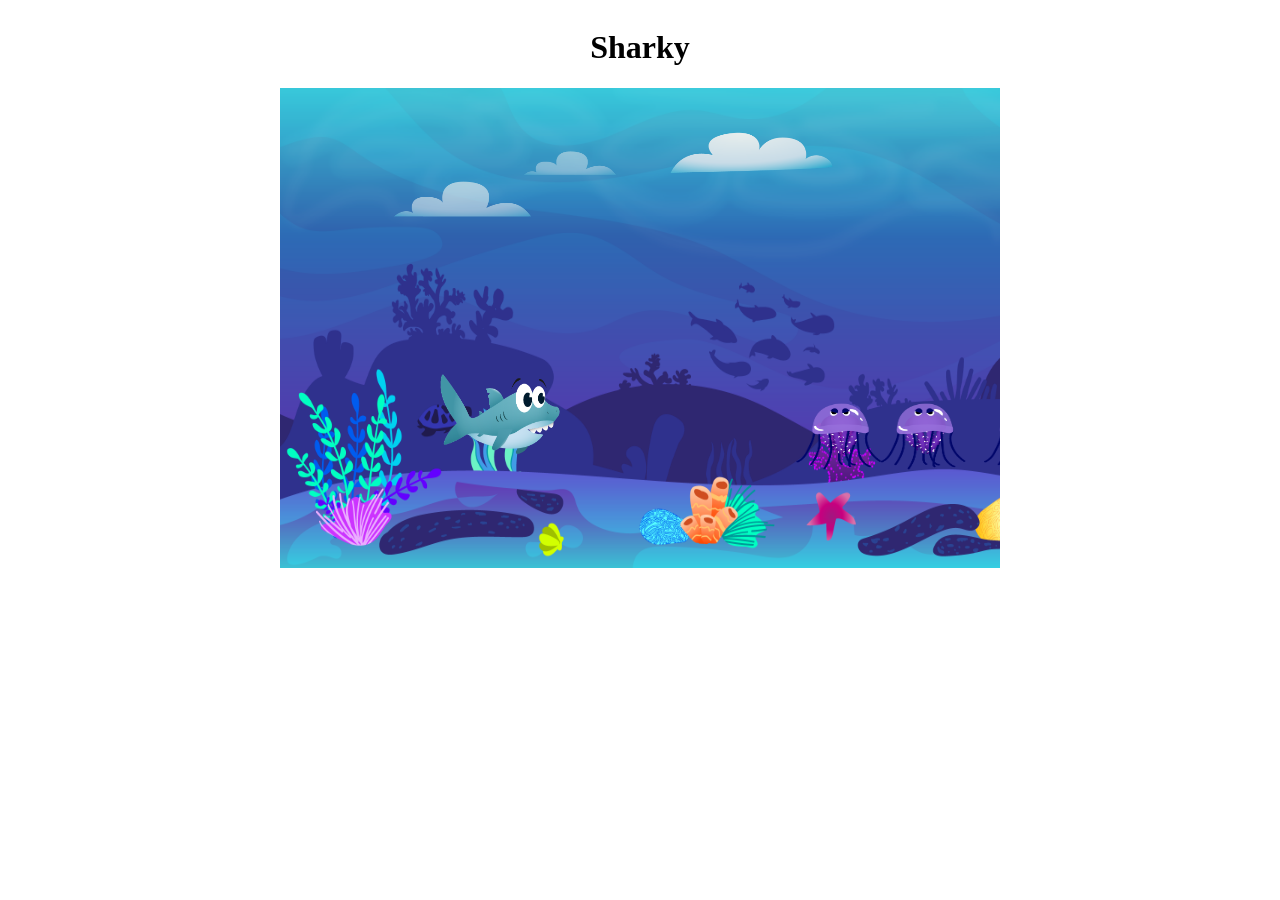
==== index.html @ d9c081e9 "add:  background" ====
<!doctype html>
<html lang="en">
  <head>
    <meta charset="UTF-8" />
    <meta name="viewport" content="width=device-width, initial-scale=1.0" />
    <link rel="stylesheet" href="style.css" />
    <script src="models/world.class.js" defer></script>
    <script src="models/movable-object.class.js" defer></script>
    <script src="models/character.class.js" defer></script>
    <script src="models/background-object.class.js" defer></script>

    <script src="models/jellyfish.class.js" defer></script>
    <script src="models/cloud.class.js" defer></script>

    <script src="js/game.js" defer></script>

    <title>Sharky</title>
  </head>
  <body>
    <h1>Sharky</h1>
    <canvas class="canvas-container" width="720" height="480"> </canvas>
  </body>
</html>
---- style.css ----
body {
  display: flex;
  flex-direction: column;
  align-items: center;
}
canvas {
  background-color: black;
}
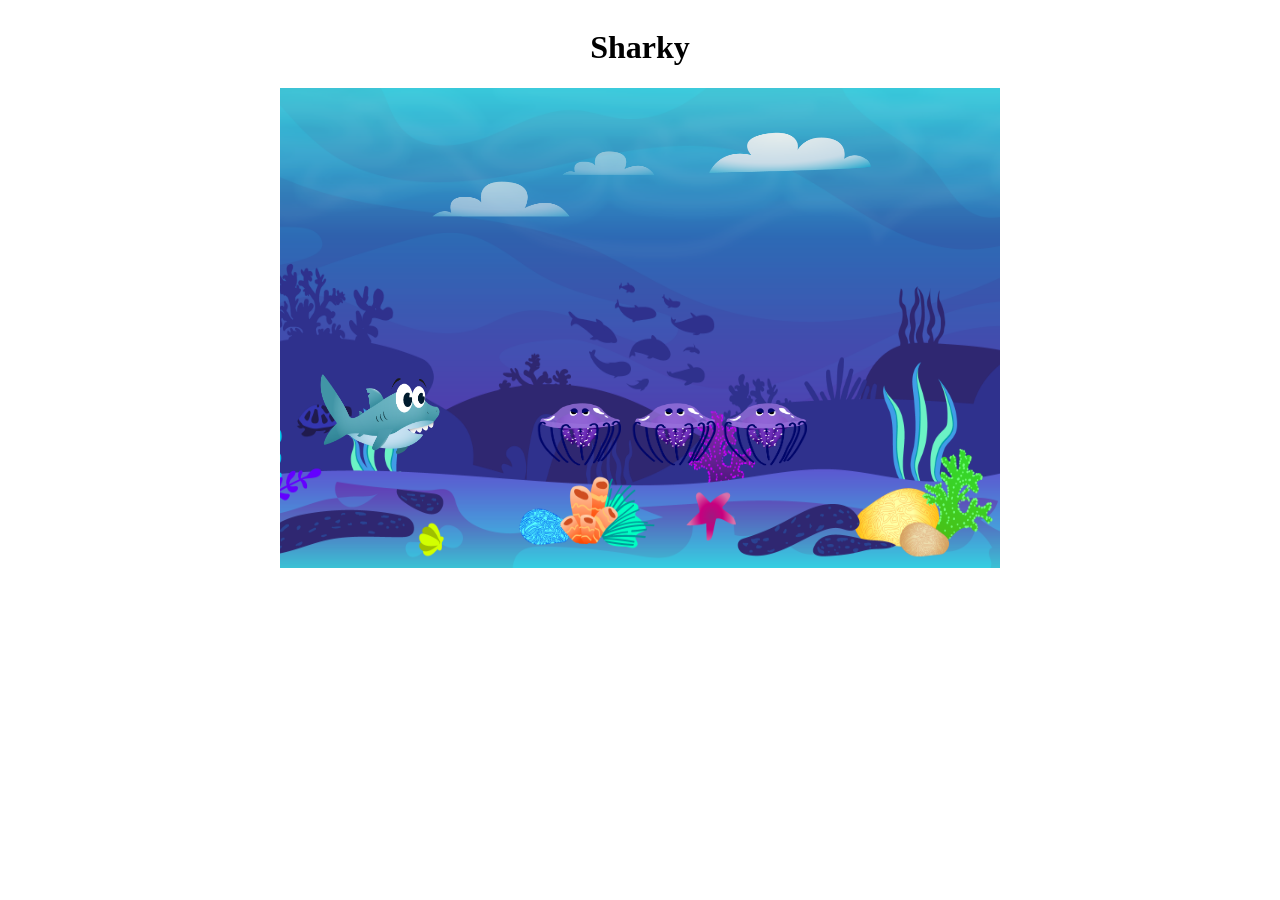
==== commit 2752d7bb: "add: keyboard input" ====
--- a/index.html
+++ b/index.html
@@ -8,10 +8,9 @@
     <script src="models/movable-object.class.js" defer></script>
     <script src="models/character.class.js" defer></script>
     <script src="models/background-object.class.js" defer></script>
-
     <script src="models/jellyfish.class.js" defer></script>
+    <script src="models/keyboard.class.js" defer></script>
     <script src="models/cloud.class.js" defer></script>
-
     <script src="js/game.js" defer></script>
 
     <title>Sharky</title>
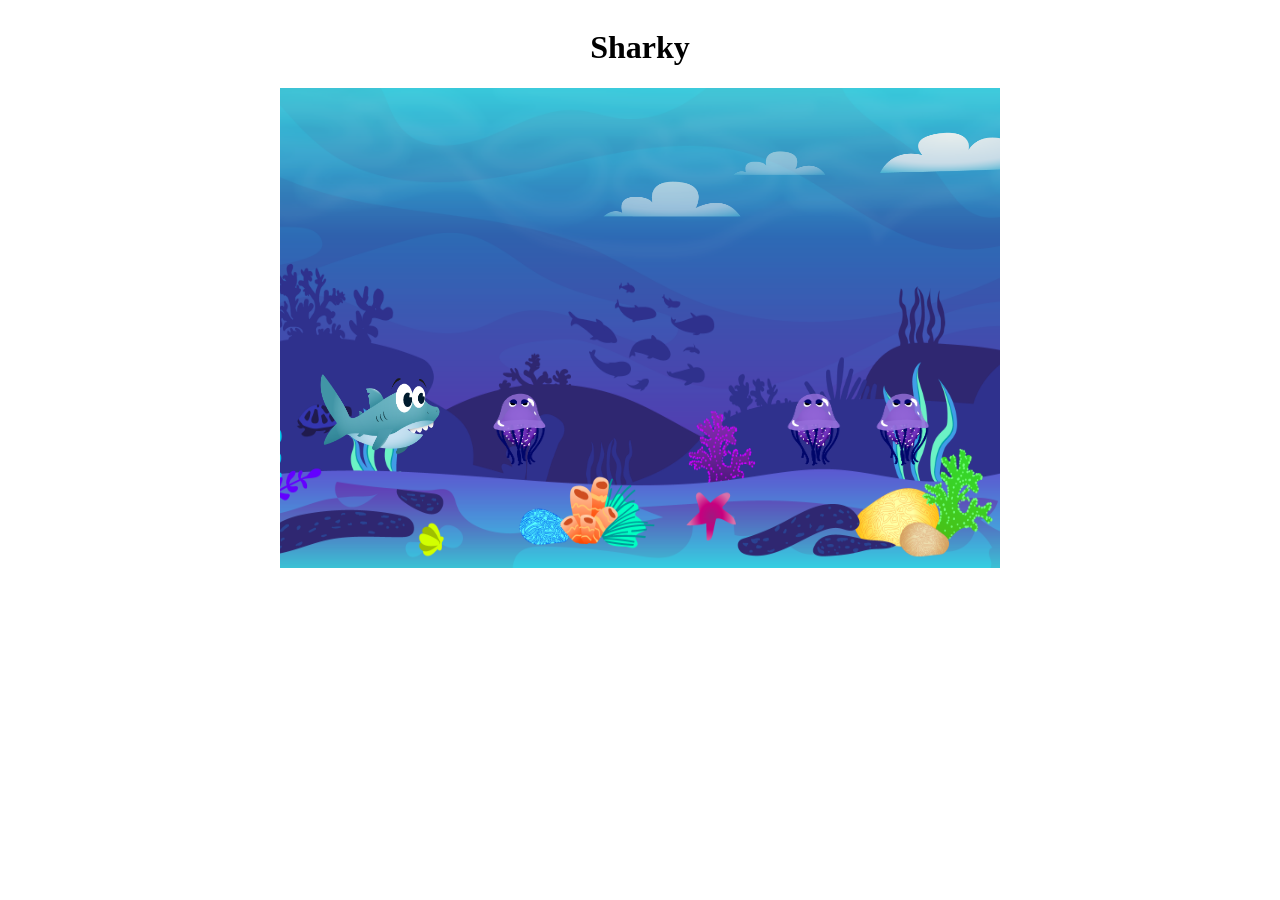
==== commit 87a7e96d: "add: level" ====
--- a/index.html
+++ b/index.html
@@ -9,8 +9,12 @@
     <script src="models/character.class.js" defer></script>
     <script src="models/background-object.class.js" defer></script>
     <script src="models/jellyfish.class.js" defer></script>
+    <script src="models/level.class.js" defer></script>
+    <script src="models/cloud.class.js" defer></script>
+    <script src="levels/level1.js" defer></script>
+
     <script src="models/keyboard.class.js" defer></script>
-    <script src="models/cloud.class.js" defer></script>
+
     <script src="js/game.js" defer></script>
 
     <title>Sharky</title>
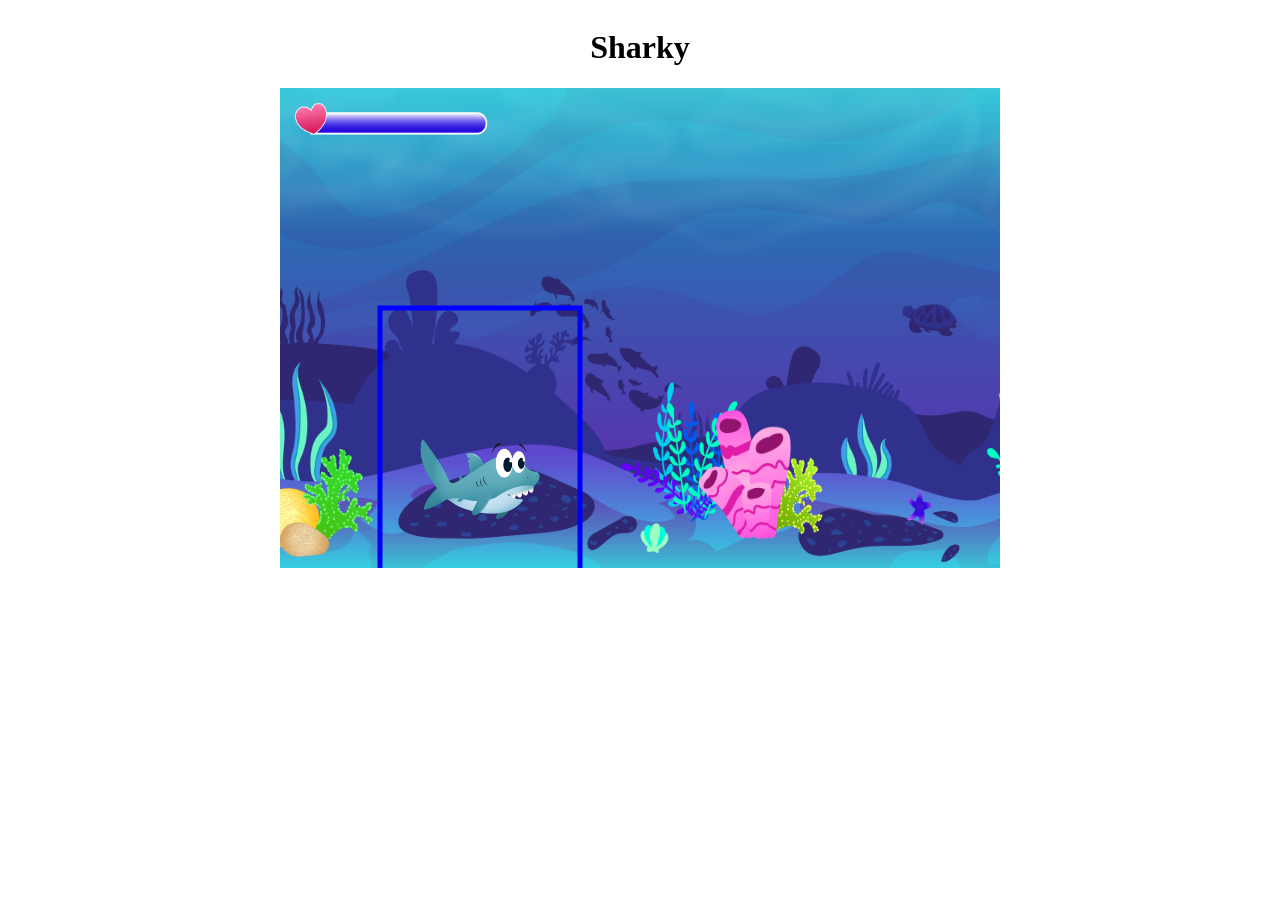
==== commit 74498e11: "add: collision, bubble, statusbar, swim" ====
--- a/index.html
+++ b/index.html
@@ -4,16 +4,21 @@
     <meta charset="UTF-8" />
     <meta name="viewport" content="width=device-width, initial-scale=1.0" />
     <link rel="stylesheet" href="style.css" />
-    <script src="models/world.class.js" defer></script>
+    <script src="models/drawable-object.class.js" defer></script>
     <script src="models/movable-object.class.js" defer></script>
     <script src="models/character.class.js" defer></script>
+    <script src="models/jellyfish.class.js" defer></script>
+    <script src="models/cloud.class.js" defer></script>
+
+    <script src="models/status-bar.class.js" defer></script>
+
+    <script src="models/world.class.js" defer></script>
     <script src="models/background-object.class.js" defer></script>
-    <script src="models/jellyfish.class.js" defer></script>
+    <script src="models/keyboard.class.js" defer></script>
     <script src="models/level.class.js" defer></script>
-    <script src="models/cloud.class.js" defer></script>
+    <script src="models/throwable-object.class.js" defer></script>
+    <script src="models/endboss.class.js" defer></script>
     <script src="levels/level1.js" defer></script>
-
-    <script src="models/keyboard.class.js" defer></script>
 
     <script src="js/game.js" defer></script>
 
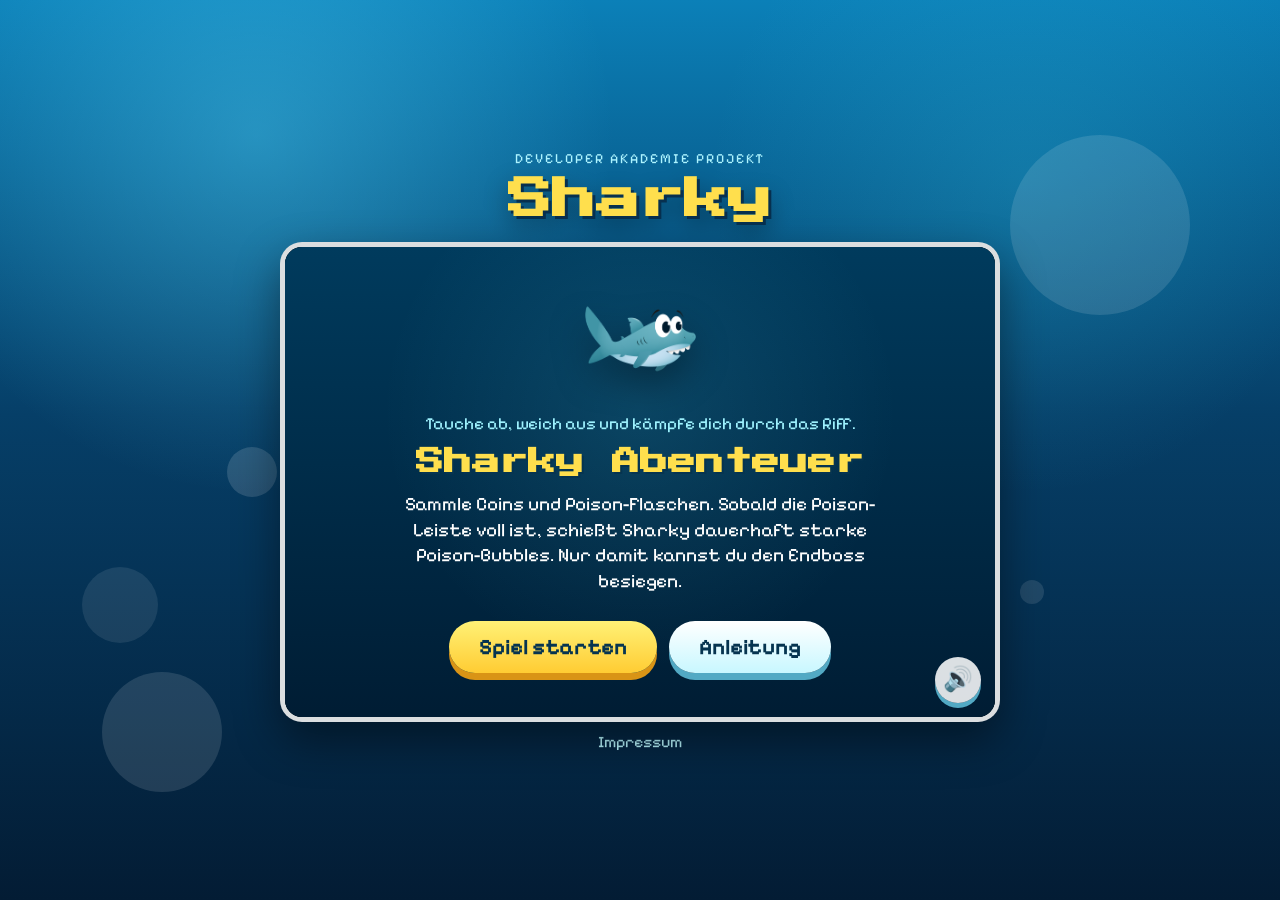
==== commit 42eb4ef2: "add: css, endboss, poison, coin, attacks, enemies, menu" ====
--- a/index.html
+++ b/index.html
@@ -1,31 +1,173 @@
 <!doctype html>
-<html lang="en">
+<html lang="de">
   <head>
     <meta charset="UTF-8" />
     <meta name="viewport" content="width=device-width, initial-scale=1.0" />
-    <link rel="stylesheet" href="style.css" />
-    <script src="models/drawable-object.class.js" defer></script>
-    <script src="models/movable-object.class.js" defer></script>
-    <script src="models/character.class.js" defer></script>
-    <script src="models/jellyfish.class.js" defer></script>
-    <script src="models/cloud.class.js" defer></script>
-
-    <script src="models/status-bar.class.js" defer></script>
-
-    <script src="models/world.class.js" defer></script>
-    <script src="models/background-object.class.js" defer></script>
-    <script src="models/keyboard.class.js" defer></script>
-    <script src="models/level.class.js" defer></script>
-    <script src="models/throwable-object.class.js" defer></script>
-    <script src="models/endboss.class.js" defer></script>
-    <script src="levels/level1.js" defer></script>
-
-    <script src="js/game.js" defer></script>
 
     <title>Sharky</title>
+
+    <link rel="icon" type="image/png" href="img/1.Sharkie/3.Swim/1.png" />
+    <link rel="stylesheet" href="style.css" />
+
+    <script src="classes/drawable-object.class.js" defer></script>
+    <script src="classes/movable-object.class.js" defer></script>
+    <script src="classes/character.class.js" defer></script>
+    <script src="classes/jellyfish.class.js" defer></script>
+    <script src="classes/pufferfish.class.js" defer></script>
+    <script src="classes/cloud.class.js" defer></script>
+    <script src="classes/status-bar.class.js" defer></script>
+    <script src="classes/background-object.class.js" defer></script>
+    <script src="classes/light-object.class.js" defer></script>
+    <script src="classes/keyboard.class.js" defer></script>
+    <script src="classes/level.class.js" defer></script>
+    <script src="classes/throwable-object.class.js" defer></script>
+    <script src="classes/boss-bubble.class.js" defer></script>
+    <script src="classes/endboss.class.js" defer></script>
+    <script src="classes/coin.class.js" defer></script>
+    <script src="classes/poison-bottle.class.js" defer></script>
+    <script src="classes/audio-manager.class.js" defer></script>
+    <script src="levels/level1.js" defer></script>
+    <script src="classes/world.class.js" defer></script>
+    <script src="script.js" defer></script>
   </head>
-  <body>
-    <h1>Sharky</h1>
-    <canvas class="canvas-container" width="720" height="480"> </canvas>
+
+  <body class="game-page">
+    <div class="orientation-warning">
+      <div class="orientation-card">
+        <div class="phone-icon">📱</div>
+        <h2>Gerät drehen</h2>
+        <p>Bitte drehe dein Gerät ins Querformat, um Sharky zu spielen.</p>
+        <a class="orientation-impressum-link" href="impressum.html">
+          Impressum
+        </a>
+      </div>
+    </div>
+
+    <main class="game-wrapper">
+      <header class="page-header">
+        <p class="eyebrow">Developer Akademie Projekt</p>
+        <h1>Sharky</h1>
+      </header>
+
+      <section class="game-box">
+        <canvas class="canvas-container" width="720" height="480"></canvas>
+
+        <button class="mute-button" aria-label="Sound an oder aus">🔊</button>
+        <button class="fullscreen-button" aria-label="Vollbild">⛶</button>
+
+        <div class="start-screen">
+          <div class="start-card">
+            <img
+              class="hero-shark"
+              src="img/1.Sharkie/3.Swim/1.png"
+              alt="Sharky"
+            />
+
+            <p class="tagline">
+              Tauche ab, weich aus und kämpfe dich durch das Riff.
+            </p>
+
+            <h2>Sharky Abenteuer</h2>
+
+            <p class="intro-text">
+              Sammle Coins und Poison-Flaschen. Sobald die Poison-Leiste voll
+              ist, schießt Sharky dauerhaft starke Poison-Bubbles. Nur damit
+              kannst du den Endboss besiegen.
+            </p>
+
+            <div class="menu-buttons">
+              <button class="start-button">Spiel starten</button>
+              <button class="help-button">Anleitung</button>
+            </div>
+
+            <a
+              class="impressum-link mobile-menu-impressum"
+              href="impressum.html"
+            >
+              Impressum
+            </a>
+          </div>
+        </div>
+
+        <div class="end-screen d-none">
+          <div class="end-card">
+            <h2 class="end-title">Game Over</h2>
+            <p class="end-text">
+              Sammle Poison, weich den Boss-Bubbles aus und versuch es nochmal.
+            </p>
+
+            <div class="menu-buttons">
+              <button class="restart-button">Neu starten</button>
+              <button class="home-button">Menü</button>
+            </div>
+          </div>
+        </div>
+
+        <div class="mobile-controls">
+          <div class="mobile-left-controls">
+            <button class="mobile-button" data-key="LEFT">←</button>
+            <button class="mobile-button" data-key="UP">↑</button>
+            <button class="mobile-button" data-key="RIGHT">→</button>
+          </div>
+
+          <div class="mobile-right-controls">
+            <button class="mobile-button attack-button" data-key="D">
+              Blase
+            </button>
+            <button class="mobile-button attack-button" data-key="F">
+              Flosse
+            </button>
+          </div>
+        </div>
+      </section>
+
+      <footer class="game-footer">
+        <a href="impressum.html">Impressum</a>
+      </footer>
+
+      <dialog class="help-dialog">
+        <div class="dialog-content">
+          <button class="close-dialog-button" aria-label="Dialog schließen">
+            ×
+          </button>
+
+          <p class="eyebrow">Steuerung</p>
+          <h2>Anleitung</h2>
+
+          <p>
+            Hilf Sharky durch die Unterwasserwelt. Sammle Coins und Poison,
+            weich Gegnern aus und besiege den Endboss mit Poison-Bubbles.
+          </p>
+
+          <div class="help-grid">
+            <div>
+              <b>← / →</b>
+              <span>Sharky bewegen</span>
+            </div>
+
+            <div>
+              <b>Leertaste / ↑</b>
+              <span>Nach oben schwimmen</span>
+            </div>
+
+            <div>
+              <b>D</b>
+              <span>Blase schießen</span>
+            </div>
+
+            <div>
+              <b>F</b>
+              <span>Flossenschlag</span>
+            </div>
+          </div>
+
+          <p>
+            Normale Blasen und der Flossenschlag besiegen normale Gegner. Wenn
+            die Poison-Leiste voll ist, schießt Sharky dauerhaft Poison-Bubbles.
+            Nur diese machen dem Endboss Schaden.
+          </p>
+        </div>
+      </dialog>
+    </main>
   </body>
 </html>
--- a/style.css
+++ b/style.css
@@ -1,8 +1,12 @@
-body {
-  display: flex;
-  flex-direction: column;
-  align-items: center;
+@import url("./css/base.css");
+@import url("./css/layout.css");
+@import url("./css/buttons.css");
+@import url("./css/game.css");
+@import url("./css/dialogs.css");
+@import url("./css/impressum.css");
+@import url("./css/mobile.css");
+@import url("./css/fullscreen.css");
+
+.d-none {
+  display: none;
 }
-canvas {
-  background-color: black;
-}
